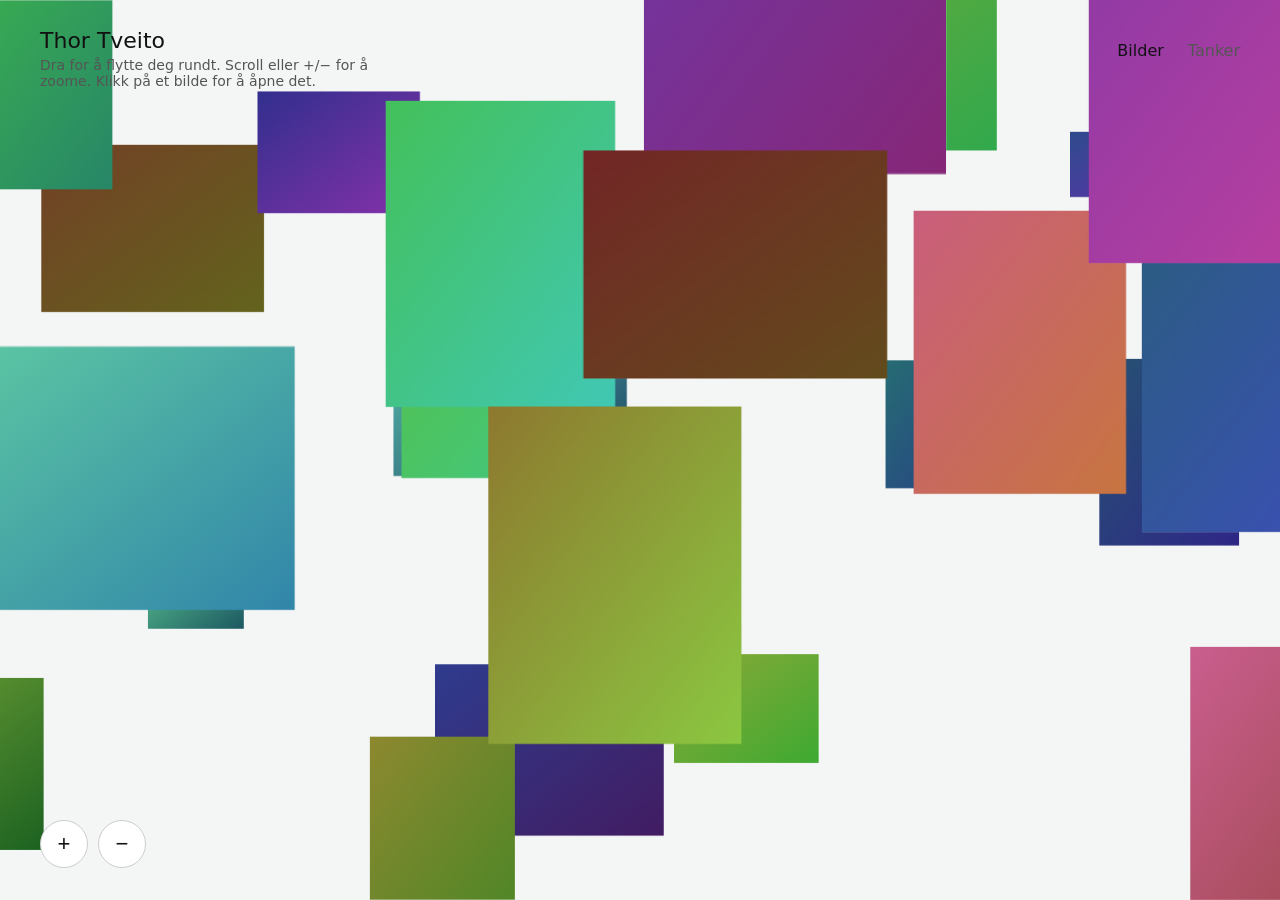
==== site/index.html @ 7b771e33 "Add 3D photo room site with Drive and Docs sync scripts Static site with a draggable, zoomable 3D ph" ====
<!doctype html>
<html lang="nb">
<head>
<meta charset="utf-8">
<meta name="viewport" content="width=device-width, initial-scale=1">
<title>Bilder</title>
<link rel="stylesheet" href="style.css">
</head>
<body class="gallery-page">
<main id="stage" aria-label="Bilderom">
  <div id="scene"></div>
</main>

<div id="loader" role="status" aria-live="polite">
  <div class="loader-name" id="loader-name"></div>
  <div class="loader-bar"><div id="loader-fill"></div></div>
  <div id="loader-text">Laster bilder …</div>
</div>

<div id="caption" aria-live="polite"></div>

<header class="hud">
  <div>
    <div id="site-name" class="name"></div>
    <p class="hint">Dra for å flytte deg rundt. Scroll eller +/− for å zoome. Klikk på et bilde for å åpne det.</p>
  </div>
  <nav aria-label="Seksjoner">
    <a href="index.html" aria-current="page">Bilder</a>
    <a href="tanker.html">Tanker</a>
  </nav>
</header>

<div class="zoom">
  <button type="button" id="zoom-in" aria-label="Zoom inn">+</button>
  <button type="button" id="zoom-out" aria-label="Zoom ut">−</button>
</div>

<dialog id="viewer" aria-label="Bildevisning">
  <button type="button" class="close" aria-label="Lukk">×</button>
  <button type="button" class="nav prev" aria-label="Forrige bilde">←</button>
  <figure>
    <img id="viewer-img" alt="">
    <figcaption id="viewer-cap"></figcaption>
  </figure>
  <button type="button" class="nav next" aria-label="Neste bilde">→</button>
</dialog>

<script src="gallery.js"></script>
</body>
</html>
---- site/style.css ----
:root {
  --bg: #f4f5f5;
  --ink: #111;
  --muted: #555;
  --line: #d8d8d8;
  font-family: Inter, system-ui, -apple-system, "Segoe UI", sans-serif;
}
* { box-sizing: border-box; }
body { margin: 0; background: var(--bg); color: var(--ink); }
a { color: inherit; text-decoration: none; }

/* ---------- Galleri ---------- */
.gallery-page { overflow: hidden; height: 100vh; }
/* Ingen markering eller dra-og-slipp av bilder når man drar seg rundt. */
.gallery-page, #stage, .photo, .photo img, #caption {
  -webkit-user-select: none; user-select: none;
  -webkit-user-drag: none; -webkit-touch-callout: none;
  -webkit-tap-highlight-color: transparent;
}
.photo:focus:not(:focus-visible) { outline: none; }
dialog { -webkit-user-select: none; user-select: none; }
dialog figcaption { -webkit-user-select: text; user-select: text; }
#stage {
  position: fixed; inset: 0;
  perspective: 900px; perspective-origin: 50% 50%;
  touch-action: none; cursor: grab;
}
#stage.dragging { cursor: grabbing; }
#scene {
  position: absolute; left: 50%; top: 50%; width: 0; height: 0;
  transform-style: preserve-3d; will-change: transform;
}
.photo {
  position: absolute; left: 0; top: 0; display: block; padding: 0; border: 0;
  background: #ddd; cursor: pointer; backface-visibility: hidden;
}
.photo img { display: block; width: 100%; height: 100%; object-fit: cover; pointer-events: none; }
.photo:hover, .photo:focus-visible { box-shadow: 0 12px 28px rgba(0,0,0,.28); outline: none; }

#caption {
  position: fixed; left: 0; right: 0; top: 50%; transform: translateY(-50%);
  text-align: center; font-size: clamp(22px, 3.2vw, 36px);
  text-shadow: 0 0 14px var(--bg), 0 0 4px var(--bg);
  pointer-events: none; z-index: 5;
}

.hud {
  position: fixed; left: 0; right: 0; top: 0; z-index: 10;
  display: flex; justify-content: space-between; align-items: flex-start;
  padding: 28px 40px; pointer-events: none;
}
.hud > * { pointer-events: auto; }
.name { font-size: 22px; font-weight: 500; }
.hint { margin: 4px 0 0; font-size: 14px; color: var(--muted); max-width: 40ch; }
nav { display: flex; gap: 24px; }
nav a { min-height: 44px; display: flex; align-items: center; font-size: 16px; color: var(--muted); }
nav a[aria-current] { color: var(--ink); font-weight: 500; }

.zoom { position: fixed; left: 40px; bottom: 32px; display: flex; gap: 10px; z-index: 10; }
.zoom button {
  width: 48px; height: 48px; border-radius: 50%; border: 1px solid #ccc;
  background: #fff; font-size: 22px; color: var(--ink); cursor: pointer;
}
.zoom button:hover { background: #f0f0f0; }

/* ---------- Innlasting ---------- */
#loader {
  position: fixed; inset: 0; z-index: 50; background: var(--bg);
  display: flex; flex-direction: column; align-items: center; justify-content: center; gap: 18px;
  transition: opacity .6s ease, visibility .6s;
}
#loader.done { opacity: 0; visibility: hidden; }
.loader-name { font-size: 22px; font-weight: 500; }
.loader-bar { width: min(260px, 60vw); height: 2px; background: var(--line); overflow: hidden; }
#loader-fill { width: 0; height: 100%; background: var(--ink); transition: width .25s ease; }
#loader-text { font-size: 14px; color: var(--muted); font-variant-numeric: tabular-nums; }
#scene { opacity: 0; transition: opacity .8s ease .2s; }
#scene.ready { opacity: 1; }

/* ---------- Visning ---------- */
dialog {
  border: 0; padding: 0; width: 100vw; height: 100vh; max-width: none; max-height: none;
  background: rgba(244,245,245,.96); color: var(--ink);
}
dialog[open] { display: flex; align-items: center; justify-content: center; gap: 24px; }
dialog::backdrop { background: rgba(244,245,245,.96); }
dialog figure { margin: 0; text-align: center; max-width: 80vw; }
dialog img { max-width: 80vw; max-height: 78vh; box-shadow: 0 20px 50px rgba(0,0,0,.2); }
dialog figcaption { margin-top: 16px; font-size: 18px; }
dialog button {
  width: 48px; height: 48px; border-radius: 50%; border: 1px solid #ccc;
  background: #fff; font-size: 22px; cursor: pointer; color: var(--ink);
}
dialog .close { position: absolute; top: 24px; right: 32px; }

/* ---------- Tanker ---------- */
.text-page { min-height: 100vh; }
.text-page .hud { position: static; }
.posts { max-width: 640px; margin: 40px auto 120px; padding: 0 24px; }
.posts h1 { font-size: 34px; font-weight: 500; margin: 0 0 32px; }
.post { padding: 24px 0; border-top: 1px solid var(--line); }
.post time { font-size: 14px; color: var(--muted); }
.post h2 { font-size: 24px; font-weight: 500; margin: 6px 0 10px; }
.post p { margin: 0 0 12px; font-size: 17px; line-height: 1.65; color: #333; white-space: pre-line; }
.empty { color: var(--muted); }

@media (max-width: 640px) {
  .hud { padding: 20px; }
  .hint { display: none; }
  .zoom { left: 20px; bottom: 20px; }
}
@media (prefers-reduced-motion: reduce) {
  .photo { transition: none; }
}
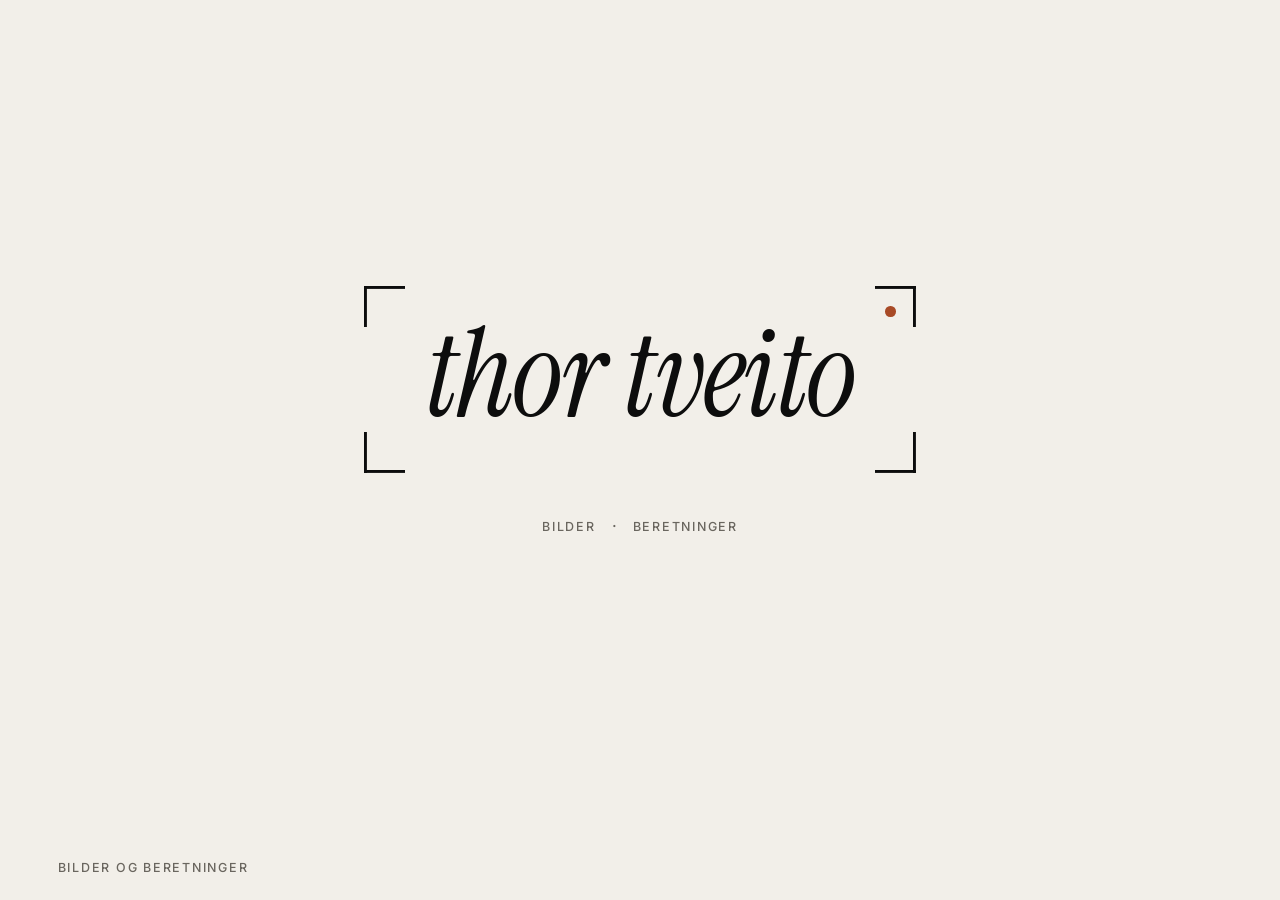
==== commit f6b0a0b1: "Redesign site and add Beretninger with hidden writing page - New design system: shared tokens in sty" ====
--- a/site/index.html
+++ b/site/index.html
@@ -3,48 +3,24 @@
 <head>
 <meta charset="utf-8">
 <meta name="viewport" content="width=device-width, initial-scale=1">
-<title>Bilder</title>
+<title>Thor Tveito</title>
+<meta name="description" content="Bilder og beretninger av Thor Tveito.">
+<meta name="theme-color" content="#f2efe9" media="(prefers-color-scheme: light)">
+<meta name="theme-color" content="#0d0d0d" media="(prefers-color-scheme: dark)">
+<link rel="icon" href="data:image/svg+xml,%3Csvg xmlns='http://www.w3.org/2000/svg' viewBox='0 0 32 32'%3E%3Cstyle%3Epath%7Bstroke:%230d0d0d%7D@media(prefers-color-scheme:dark)%7Bpath%7Bstroke:%23f2efe9%7D%7D%3C/style%3E%3Cpath d='M3 11V3h8M21 3h8v8M29 21v8h-8M11 29H3v-8' fill='none' stroke-width='2.5'/%3E%3Ccircle cx='16' cy='16' r='4' fill='%23a84a26'/%3E%3C/svg%3E">
+<link rel="preconnect" href="https://fonts.googleapis.com">
+<link rel="preconnect" href="https://fonts.gstatic.com" crossorigin>
+<link rel="stylesheet" href="https://fonts.googleapis.com/css2?family=Instrument+Serif:ital@0;1&family=Inter:wght@400;500&display=swap">
 <link rel="stylesheet" href="style.css">
 </head>
-<body class="gallery-page">
-<main id="stage" aria-label="Bilderom">
-  <div id="scene"></div>
+<body class="home">
+<main class="home-main">
+  <h1><span class="vf vf--hero"><span class="vf-text">Thor Tveito</span></span></h1>
+  <nav data-site-nav aria-label="Hovedmeny"></nav>
 </main>
-
-<div id="loader" role="status" aria-live="polite">
-  <div class="loader-name" id="loader-name"></div>
-  <div class="loader-bar"><div id="loader-fill"></div></div>
-  <div id="loader-text">Laster bilder …</div>
-</div>
-
-<div id="caption" aria-live="polite"></div>
-
-<header class="hud">
-  <div>
-    <div id="site-name" class="name"></div>
-    <p class="hint">Dra for å flytte deg rundt. Scroll eller +/− for å zoome. Klikk på et bilde for å åpne det.</p>
-  </div>
-  <nav aria-label="Seksjoner">
-    <a href="index.html" aria-current="page">Bilder</a>
-    <a href="tanker.html">Tanker</a>
-  </nav>
-</header>
-
-<div class="zoom">
-  <button type="button" id="zoom-in" aria-label="Zoom inn">+</button>
-  <button type="button" id="zoom-out" aria-label="Zoom ut">−</button>
-</div>
-
-<dialog id="viewer" aria-label="Bildevisning">
-  <button type="button" class="close" aria-label="Lukk">×</button>
-  <button type="button" class="nav prev" aria-label="Forrige bilde">←</button>
-  <figure>
-    <img id="viewer-img" alt="">
-    <figcaption id="viewer-cap"></figcaption>
-  </figure>
-  <button type="button" class="nav next" aria-label="Neste bilde">→</button>
-</dialog>
-
-<script src="gallery.js"></script>
+<footer class="home-foot">
+  <span class="label">Bilder og beretninger</span>
+</footer>
+<script src="site.js"></script>
 </body>
 </html>
--- a/site/style.css
+++ b/site/style.css
@@ -1,114 +1,446 @@
+/* ==========================================================================
+   Thor Tveito: felles stilark. Tokens, grunnstil og komponenter.
+   Se STYLE.md for reglene. Sidespesifikk stil (bilderommet) ligger i gallery.css.
+   ========================================================================== */
+
+/* ---------- Tokens ---------- */
 :root {
-  --bg: #f4f5f5;
-  --ink: #111;
-  --muted: #555;
-  --line: #d8d8d8;
-  font-family: Inter, system-ui, -apple-system, "Segoe UI", sans-serif;
-}
-* { box-sizing: border-box; }
-body { margin: 0; background: var(--bg); color: var(--ink); }
+  /* Farge: lys modus */
+  --ink: #0d0d0d;
+  --paper: #f2efe9;
+  --bg: var(--paper);
+  --fg: var(--ink);
+  --muted: #6a665f;          /* 4.97:1 mot papir */
+  --line: #d9d3c8;           /* hårstrek, kun dekor */
+  --accent: #a84a26;         /* «glør», 4.98:1 mot papir. Brukes sparsomt. */
+  --on-accent: var(--paper);
+
+  /* Typografi */
+  --font-display: "Instrument Serif", "Iowan Old Style", "Palatino Linotype", Palatino, Georgia, serif;
+  --font-body: Inter, ui-sans-serif, system-ui, -apple-system, "Segoe UI", Roboto, sans-serif;
+
+  /* Flytende typeskala (≈ 1.25 → 1.333 fra mobil til desktop) */
+  --step--1: clamp(0.72rem, 0.70rem + 0.10vw, 0.78rem);   /* etiketter */
+  --step-0:  clamp(1rem, 0.96rem + 0.20vw, 1.0625rem);    /* brødtekst */
+  --step-1:  clamp(1.25rem, 1.16rem + 0.45vw, 1.5rem);
+  --step-2:  clamp(1.56rem, 1.38rem + 0.90vw, 2.1rem);
+  --step-3:  clamp(1.95rem, 1.60rem + 1.75vw, 3rem);
+  --step-4:  clamp(2.45rem, 1.80rem + 3.20vw, 4.5rem);
+  --step-hero: clamp(2.75rem, 1.2rem + 8vw, 8.5rem);
+
+  --leading-tight: 1.05;
+  --leading-body: 1.7;
+  --tracking-label: 0.14em;
+  --measure: 60ch;
+
+  /* Avstand (4px-basert) */
+  --space-1: 0.25rem;
+  --space-2: 0.5rem;
+  --space-3: 0.75rem;
+  --space-4: 1rem;
+  --space-5: 1.5rem;
+  --space-6: 2rem;
+  --space-7: 3rem;
+  --space-8: 4.5rem;
+  --space-9: 7rem;
+
+  /* Rutenett */
+  --margin: clamp(1rem, 4.5vw, 4.5rem);   /* sidemarg */
+  --gutter: clamp(1rem, 2vw, 2rem);
+  --columns: 4;
+  --header-h: 4.5rem;
+
+  /* Bevegelse */
+  --dur-fast: 160ms;
+  --dur: 280ms;
+  --dur-reveal: 600ms;
+  --ease: cubic-bezier(0.2, 0.7, 0.2, 1);
+
+  --hairline: 1px solid var(--line);
+
+  color-scheme: light dark;
+}
+
+@media (prefers-color-scheme: dark) {
+  :root {
+    --bg: var(--ink);
+    --fg: var(--paper);
+    --muted: #9a958c;        /* 6.53:1 mot blekk */
+    --line: #2e2c29;
+    --accent: #e0805a;       /* 6.85:1 mot blekk */
+    --on-accent: var(--ink);
+  }
+}
+
+@media (min-width: 48rem) { :root { --columns: 12; --header-h: 5.5rem; } }
+
+@media (prefers-reduced-motion: reduce) {
+  :root { --dur-fast: 0ms; --dur: 0ms; --dur-reveal: 0ms; }
+  *, *::before, *::after {
+    animation-duration: 0.01ms !important;
+    animation-delay: 0ms !important;
+    transition-duration: 0.01ms !important;
+  }
+}
+
+/* ---------- Grunnstil ---------- */
+*, *::before, *::after { box-sizing: border-box; }
+html { -webkit-text-size-adjust: 100%; text-size-adjust: 100%; }
+body {
+  margin: 0;
+  min-height: 100vh;
+  min-height: 100svh;
+  background: var(--bg);
+  color: var(--fg);
+  font: 400 var(--step-0) / var(--leading-body) var(--font-body);
+  font-feature-settings: "ss01", "cv11";
+  -webkit-font-smoothing: antialiased;
+  -moz-osx-font-smoothing: grayscale;
+}
+h1, h2, h3 {
+  font-family: var(--font-display);
+  font-weight: 400;
+  line-height: var(--leading-tight);
+  letter-spacing: -0.01em;
+  margin: 0;
+  text-wrap: balance;
+}
+p { margin: 0; text-wrap: pretty; }
 a { color: inherit; text-decoration: none; }
-
-/* ---------- Galleri ---------- */
-.gallery-page { overflow: hidden; height: 100vh; }
-/* Ingen markering eller dra-og-slipp av bilder når man drar seg rundt. */
-.gallery-page, #stage, .photo, .photo img, #caption {
-  -webkit-user-select: none; user-select: none;
-  -webkit-user-drag: none; -webkit-touch-callout: none;
-  -webkit-tap-highlight-color: transparent;
-}
-.photo:focus:not(:focus-visible) { outline: none; }
-dialog { -webkit-user-select: none; user-select: none; }
-dialog figcaption { -webkit-user-select: text; user-select: text; }
-#stage {
-  position: fixed; inset: 0;
-  perspective: 900px; perspective-origin: 50% 50%;
-  touch-action: none; cursor: grab;
-}
-#stage.dragging { cursor: grabbing; }
-#scene {
-  position: absolute; left: 50%; top: 50%; width: 0; height: 0;
-  transform-style: preserve-3d; will-change: transform;
-}
-.photo {
-  position: absolute; left: 0; top: 0; display: block; padding: 0; border: 0;
-  background: #ddd; cursor: pointer; backface-visibility: hidden;
-}
-.photo img { display: block; width: 100%; height: 100%; object-fit: cover; pointer-events: none; }
-.photo:hover, .photo:focus-visible { box-shadow: 0 12px 28px rgba(0,0,0,.28); outline: none; }
-
-#caption {
-  position: fixed; left: 0; right: 0; top: 50%; transform: translateY(-50%);
-  text-align: center; font-size: clamp(22px, 3.2vw, 36px);
-  text-shadow: 0 0 14px var(--bg), 0 0 4px var(--bg);
-  pointer-events: none; z-index: 5;
-}
-
-.hud {
-  position: fixed; left: 0; right: 0; top: 0; z-index: 10;
-  display: flex; justify-content: space-between; align-items: flex-start;
-  padding: 28px 40px; pointer-events: none;
-}
-.hud > * { pointer-events: auto; }
-.name { font-size: 22px; font-weight: 500; }
-.hint { margin: 4px 0 0; font-size: 14px; color: var(--muted); max-width: 40ch; }
-nav { display: flex; gap: 24px; }
-nav a { min-height: 44px; display: flex; align-items: center; font-size: 16px; color: var(--muted); }
-nav a[aria-current] { color: var(--ink); font-weight: 500; }
-
-.zoom { position: fixed; left: 40px; bottom: 32px; display: flex; gap: 10px; z-index: 10; }
-.zoom button {
-  width: 48px; height: 48px; border-radius: 50%; border: 1px solid #ccc;
-  background: #fff; font-size: 22px; color: var(--ink); cursor: pointer;
-}
-.zoom button:hover { background: #f0f0f0; }
-
-/* ---------- Innlasting ---------- */
-#loader {
-  position: fixed; inset: 0; z-index: 50; background: var(--bg);
-  display: flex; flex-direction: column; align-items: center; justify-content: center; gap: 18px;
-  transition: opacity .6s ease, visibility .6s;
-}
-#loader.done { opacity: 0; visibility: hidden; }
-.loader-name { font-size: 22px; font-weight: 500; }
-.loader-bar { width: min(260px, 60vw); height: 2px; background: var(--line); overflow: hidden; }
-#loader-fill { width: 0; height: 100%; background: var(--ink); transition: width .25s ease; }
-#loader-text { font-size: 14px; color: var(--muted); font-variant-numeric: tabular-nums; }
-#scene { opacity: 0; transition: opacity .8s ease .2s; }
-#scene.ready { opacity: 1; }
-
-/* ---------- Visning ---------- */
-dialog {
-  border: 0; padding: 0; width: 100vw; height: 100vh; max-width: none; max-height: none;
-  background: rgba(244,245,245,.96); color: var(--ink);
-}
-dialog[open] { display: flex; align-items: center; justify-content: center; gap: 24px; }
-dialog::backdrop { background: rgba(244,245,245,.96); }
-dialog figure { margin: 0; text-align: center; max-width: 80vw; }
-dialog img { max-width: 80vw; max-height: 78vh; box-shadow: 0 20px 50px rgba(0,0,0,.2); }
-dialog figcaption { margin-top: 16px; font-size: 18px; }
-dialog button {
-  width: 48px; height: 48px; border-radius: 50%; border: 1px solid #ccc;
-  background: #fff; font-size: 22px; cursor: pointer; color: var(--ink);
-}
-dialog .close { position: absolute; top: 24px; right: 32px; }
-
-/* ---------- Tanker ---------- */
-.text-page { min-height: 100vh; }
-.text-page .hud { position: static; }
-.posts { max-width: 640px; margin: 40px auto 120px; padding: 0 24px; }
-.posts h1 { font-size: 34px; font-weight: 500; margin: 0 0 32px; }
-.post { padding: 24px 0; border-top: 1px solid var(--line); }
-.post time { font-size: 14px; color: var(--muted); }
-.post h2 { font-size: 24px; font-weight: 500; margin: 6px 0 10px; }
-.post p { margin: 0 0 12px; font-size: 17px; line-height: 1.65; color: #333; white-space: pre-line; }
+img { max-width: 100%; }
+[hidden] { display: none !important; }
+
+::selection { background: var(--accent); color: var(--on-accent); }
+
+:focus-visible {
+  outline: 1.5px solid var(--accent);
+  outline-offset: 4px;
+  border-radius: 1px;
+}
+
+.visually-hidden {
+  position: absolute !important; width: 1px; height: 1px; padding: 0; margin: -1px;
+  overflow: hidden; clip: rect(0 0 0 0); white-space: nowrap; border: 0;
+}
+
+.skip-link {
+  position: absolute; left: var(--margin); top: var(--space-2); z-index: 100;
+  padding: var(--space-2) var(--space-3); background: var(--bg);
+  transform: translateY(-200%);
+}
+.skip-link:focus-visible { transform: none; }
+
+/* Små versaletiketter: nav, metadata, hint */
+.label {
+  font: 500 var(--step--1) / 1.4 var(--font-body);
+  letter-spacing: var(--tracking-label);
+  text-transform: uppercase;
+  color: var(--muted);
+}
+
+/* ---------- Rutenett ---------- */
+.grid {
+  display: grid;
+  grid-template-columns: repeat(var(--columns), minmax(0, 1fr));
+  column-gap: var(--gutter);
+  padding-inline: var(--margin);
+}
+
+/* ---------- Logo: søker (viewfinder) ----------
+   Fire hjørnemerker tegnet med bakgrunner (currentColor), navnet i kursiv,
+   og ett fokuspunkt i aksentfargen. Skaleres med font-size. */
+.vf {
+  --vf-len: 0.5em;
+  --vf-w: max(1px, 0.024em);
+  position: relative;
+  display: inline-block;
+  padding: 0.3em 0.62em 0.36em;
+  font: italic 400 1em / 1 var(--font-display);
+  letter-spacing: -0.015em;
+  text-transform: lowercase;
+  white-space: nowrap;
+  color: var(--fg);
+  background:
+    linear-gradient(currentColor 0 0) 0 0 / var(--vf-len) var(--vf-w),
+    linear-gradient(currentColor 0 0) 0 0 / var(--vf-w) var(--vf-len),
+    linear-gradient(currentColor 0 0) 100% 0 / var(--vf-len) var(--vf-w),
+    linear-gradient(currentColor 0 0) 100% 0 / var(--vf-w) var(--vf-len),
+    linear-gradient(currentColor 0 0) 0 100% / var(--vf-len) var(--vf-w),
+    linear-gradient(currentColor 0 0) 0 100% / var(--vf-w) var(--vf-len),
+    linear-gradient(currentColor 0 0) 100% 100% / var(--vf-len) var(--vf-w),
+    linear-gradient(currentColor 0 0) 100% 100% / var(--vf-w) var(--vf-len);
+  background-repeat: no-repeat;
+}
+.vf::after {
+  content: "";
+  position: absolute;
+  top: 0.2em;
+  right: 0.2em;
+  width: max(4px, 0.085em);
+  aspect-ratio: 1;
+  border-radius: 50%;
+  background: var(--accent);
+}
+.vf-text { display: inline-block; }
+
+/* Liten utgave i toppteksten */
+.vf--sm { font-size: var(--step-1); --vf-len: 0.42em; }
+.vf--sm::after { top: 0.24em; right: 0.24em; }
+
+/* Stor utgave på forsiden, med én liten avsløring ved lasting */
+.vf--hero { font-size: var(--step-hero); --vf-len: 0.34em; padding: 0.24em 0.5em 0.3em; }
+.vf--hero::after { top: 0.17em; right: 0.17em; }
+.vf--hero .vf-text { animation: vf-reveal var(--dur-reveal) var(--ease) 120ms backwards; }
+.vf--hero::after { animation: vf-dot var(--dur-fast) var(--ease) 640ms backwards; }
+@keyframes vf-reveal {
+  from { clip-path: inset(0 100% 0 0); opacity: 0; }
+  to   { clip-path: inset(-25% -10% -25% -10%); opacity: 1; }
+}
+@keyframes vf-dot { from { opacity: 0; } }
+
+/* ---------- Navigasjon ---------- */
+.nav ul { display: flex; flex-wrap: wrap; margin: 0; padding: 0; list-style: none; }
+.nav li { display: flex; align-items: center; }
+/* Stille skilletegn mellom punktene: Bilder · Beretninger (skjult for skjermlesere) */
+.nav li + li::before {
+  content: "·" / "";
+  padding-inline: var(--space-3);
+  color: var(--muted);
+}
+.nav a {
+  position: relative;
+  display: inline-flex;
+  align-items: center;
+  min-height: 44px;
+  font: 500 var(--step--1) / 1 var(--font-body);
+  letter-spacing: var(--tracking-label);
+  text-transform: uppercase;
+  color: var(--muted);
+  transition: color var(--dur-fast) var(--ease);
+}
+/* Strek som tegnes inn fra venstre */
+.nav a::after {
+  content: "";
+  position: absolute;
+  left: 0;
+  right: var(--tracking-label);   /* ikke under siste bokstavs sporing */
+  bottom: calc(50% - 0.95em);
+  height: 1px;
+  background: currentColor;
+  transform: scaleX(0);
+  transform-origin: left;
+  transition: transform var(--dur) var(--ease);
+}
+.nav a:hover, .nav a:focus-visible { color: var(--fg); }
+.nav a:hover::after, .nav a:focus-visible::after { transform: scaleX(1); }
+/* Gjeldende side: blekk + et lite aksentpunkt under ordet (i stedet for streken) */
+.nav a[aria-current="page"] { color: var(--fg); }
+.nav a[aria-current="page"]::after {
+  left: calc(50% - 2px - var(--tracking-label) / 2);
+  right: auto;
+  width: 4px;
+  height: 4px;
+  bottom: calc(50% - 1.15em);
+  border-radius: 50%;
+  background: var(--accent);
+  transform: none;
+}
+
+/* ---------- Topptekst ---------- */
+.site-header {
+  display: flex;
+  align-items: center;
+  justify-content: space-between;
+  gap: var(--space-4);
+  min-height: var(--header-h);
+  padding-inline: var(--margin);
+}
+/* Optisk justering på store skjermer: teksten står på marglinjen, hjørnemerkene henger ut i margen */
+@media (min-width: 48rem) { .site-header .vf { margin-left: -0.62em; } }
+
+/* ---------- Bunntekst ---------- */
+.site-footer {
+  display: flex;
+  flex-wrap: wrap;
+  justify-content: space-between;
+  gap: var(--space-2) var(--space-5);
+  margin: var(--space-9) var(--margin) 0;
+  padding-block: var(--space-5) var(--space-6);
+  border-top: var(--hairline);
+}
+
+/* ---------- Forside ---------- */
+.home {
+  display: grid;
+  grid-template-rows: 1fr auto;
+  min-height: 100vh;
+  min-height: 100svh;
+}
+.home-main {
+  display: grid;
+  align-content: center;
+  justify-items: start;
+  gap: var(--space-6);
+  padding: var(--space-8) var(--margin);
+}
+@media (min-width: 48rem) {
+  .home-main { justify-items: center; }
+  .home-main .nav { justify-self: center; }
+}
+.home-main h1 { margin: 0; font-size: inherit; line-height: 1; }
+.home .nav li + li::before { padding-inline: var(--space-4); }
+.home-foot {
+  display: flex;
+  justify-content: space-between;
+  gap: var(--space-4);
+  padding: var(--space-5) var(--margin);
+}
+
+/* ---------- Tekstsider (Beretninger og senere sider) ---------- */
+.page-head {
+  padding-block: var(--space-8) var(--space-7);
+  row-gap: var(--space-3);
+}
+.page-head .label { grid-column: 1 / -1; }
+.page-head h1 {
+  grid-column: 1 / -1;
+  font-size: var(--step-4);
+}
+.prose { grid-column: 1 / -1; max-width: var(--measure); }
+@media (min-width: 48rem) {
+  .page-head .label { grid-column: 1 / span 3; align-self: end; padding-bottom: 0.6em; }
+  .page-head h1 { grid-column: 4 / -1; }
+  .prose { grid-column: 4 / span 7; }
+}
+
+/* ---------- Beretninger: liste som åpnes og lukkes ----------
+   <details class="entry"> med dato + tittel i <summary>, tekst og bilder i .entry-body. */
+.entry-list { grid-column: 1 / -1; border-bottom: var(--hairline); }
+.entry { border-top: var(--hairline); }
+
+.entry-head {
+  display: grid;
+  grid-template-columns: minmax(0, 1fr) auto;
+  grid-template-areas: "date toggle" "title toggle";
+  align-items: center;
+  column-gap: var(--space-4);
+  row-gap: var(--space-1);
+  padding-block: var(--space-5);
+  min-height: 44px;
+  cursor: pointer;
+  list-style: none;
+}
+.entry-head::-webkit-details-marker { display: none; }
+.entry-head time { grid-area: date; transition: color var(--dur-fast) var(--ease); }
+.entry-head h2 { grid-area: title; font-size: var(--step-3); }
+.entry-head .entry-meta { display: none; }
+
+/* Tynt pluss som blir minus når beretningen er åpen */
+.entry-toggle {
+  grid-area: toggle;
+  position: relative;
+  width: 0.9rem;
+  aspect-ratio: 1;
+  color: var(--muted);
+  transition: color var(--dur-fast) var(--ease);
+}
+.entry-toggle::before, .entry-toggle::after {
+  content: "";
+  position: absolute;
+  inset: calc(50% - 0.5px) 0 auto;
+  height: 1px;
+  background: currentColor;
+  transition: transform var(--dur) var(--ease);
+}
+.entry-toggle::after { transform: rotate(90deg); }
+.entry[open] .entry-toggle::after { transform: rotate(0deg); }
+.entry-head:hover time, .entry-head:hover .entry-toggle,
+.entry[open] .entry-head time, .entry[open] .entry-toggle { color: var(--fg); }
+
+/* Glatt åpning der nettleseren støtter det; ellers åpnes den bare */
+:root { interpolate-size: allow-keywords; }
+.entry::details-content {
+  block-size: 0;
+  overflow: clip;
+  transition: block-size var(--dur) var(--ease), content-visibility var(--dur) allow-discrete;
+}
+.entry[open]::details-content { block-size: auto; }
+
+.entry-body { display: grid; gap: var(--space-6); padding-bottom: var(--space-7); }
+.entry-body .prose { display: grid; gap: var(--space-4); }
+.entry-body .prose p { white-space: pre-line; }
+
+/* Bildene får mer plass enn teksten: første bilde stort, resten to og to */
+.entry-media { display: grid; grid-template-columns: repeat(2, minmax(0, 1fr)); gap: var(--gutter); }
+.entry-media figure { margin: 0; display: grid; gap: var(--space-2); }
+.entry-media figure:first-child, .entry-media figure:only-child { grid-column: 1 / -1; }
+/* Liggende bilder fyller bredden; stående bilder stopper på 85 % av skjermhøyden */
+.entry-media img { display: block; width: auto; max-width: 100%; height: auto; max-height: 85vh; max-height: 85svh; background: var(--line); }
+.entry-media figcaption { font: italic 400 var(--step-0) / 1.4 var(--font-display); color: var(--muted); }
+
+@media (min-width: 48rem) {
+  /* Innholdet i <details> pakkes av nettleseren (::details-content), så subgrid når ikke fram.
+     Hode og kropp får derfor hvert sitt rutenett med samme kolonner som siden. */
+  .entry-head, .entry-body {
+    grid-template-columns: repeat(var(--columns), minmax(0, 1fr));
+    column-gap: var(--gutter);
+  }
+  .entry-head {
+    grid-template-areas: none;
+    align-items: baseline;
+    padding-block: var(--space-6);
+  }
+  .entry-head time { grid-area: 1 / 1 / 2 / span 3; }
+  .entry-head h2 { grid-area: 1 / 4 / 2 / span 7; }
+  .entry-head .entry-meta { display: block; grid-area: 1 / 11 / 2 / 12; justify-self: end; white-space: nowrap; }
+  .entry-toggle { grid-area: 1 / 12 / 2 / 13; justify-self: end; align-self: center; }
+  .entry-body .prose { grid-column: 4 / span 7; }
+  .entry-media { grid-column: 4 / -1; }
+  .entry-body > * { grid-row: auto; }
+}
+
 .empty { color: var(--muted); }
 
-@media (max-width: 640px) {
-  .hud { padding: 20px; }
-  .hint { display: none; }
-  .zoom { left: 20px; bottom: 20px; }
-}
-@media (prefers-reduced-motion: reduce) {
-  .photo { transition: none; }
-}
+/* ---------- Skjema (skrivesiden og senere skjema) ----------
+   Felt er bare en hårstrek under teksten. Knapper er hårstrek-rammer, ingen fyll. */
+.form { display: grid; gap: var(--space-6); }
+.field { display: grid; gap: var(--space-2); }
+.field > label, .field > .label { color: var(--muted); }
+.input, .textarea {
+  width: 100%;
+  padding: var(--space-2) 0;
+  border: 0;
+  border-bottom: 1px solid var(--line);
+  border-radius: 0;
+  background: transparent;
+  color: var(--fg);
+  font: inherit;
+  transition: border-color var(--dur-fast) var(--ease);
+}
+.input:hover, .textarea:hover { border-bottom-color: var(--muted); }
+.input:focus-visible, .textarea:focus-visible { outline: none; border-bottom-color: var(--accent); }
+.input--title { font: 400 var(--step-3) / var(--leading-tight) var(--font-display); }
+.textarea { min-height: 12rem; resize: vertical; line-height: var(--leading-body); }
+.hint-text { font-size: var(--step--1); color: var(--muted); line-height: 1.5; }
+
+.btn {
+  display: inline-flex; align-items: center; justify-content: center; gap: var(--space-2);
+  min-height: 44px; padding: 0 var(--space-5);
+  border: 1px solid var(--fg); border-radius: 0;
+  background: transparent; color: var(--fg);
+  font: 500 var(--step--1) / 1 var(--font-body);
+  letter-spacing: var(--tracking-label); text-transform: uppercase;
+  cursor: pointer;
+  transition: background-color var(--dur-fast) var(--ease), color var(--dur-fast) var(--ease);
+}
+.btn:hover { background: var(--fg); color: var(--bg); }
+.btn[aria-disabled="true"] { opacity: 0.5; cursor: progress; }
+.btn--quiet { border-color: var(--line); color: var(--muted); }
+.btn--quiet:hover { background: transparent; color: var(--fg); border-color: var(--fg); }
+
+.text-link {
+  background: linear-gradient(currentColor 0 0) 0 100% / 100% 1px no-repeat;
+  padding-bottom: 2px;
+  transition: background-size var(--dur) var(--ease), color var(--dur-fast);
+}
+.text-link:hover { color: var(--accent); }
